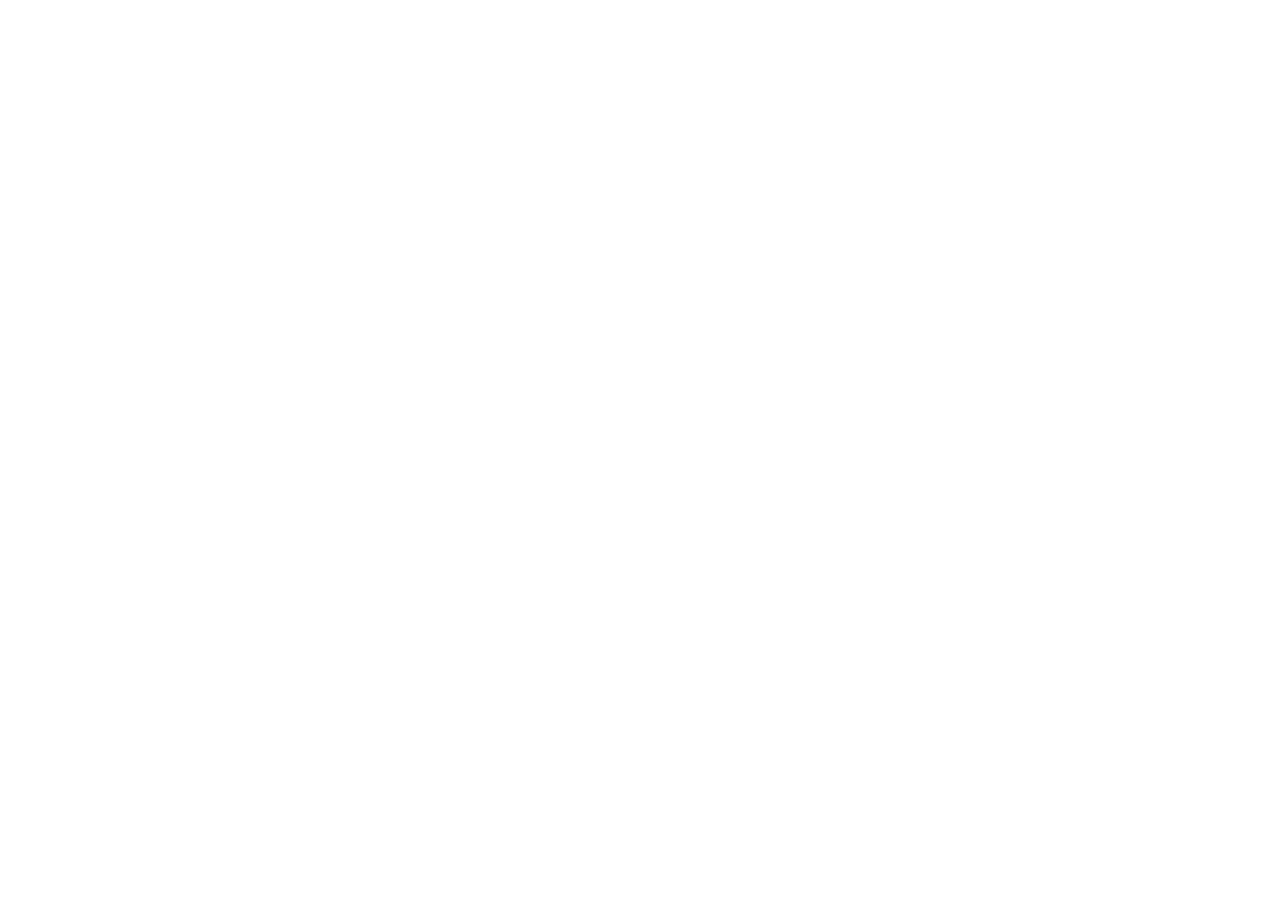
==== 01_Person_Counter/Index.html @ cbefbf77 "Update Index.html" ====
<!DOCTYPE html>
<html lang="en">

<head>
    <meta charset="UTF-8">
    <meta name="viewport" content="width=device-width, initial-scale=1.0">
    <link rel="stylesheet" href="Style.css">
    <title></title>

</head>

<body>
    
</body>

</html>
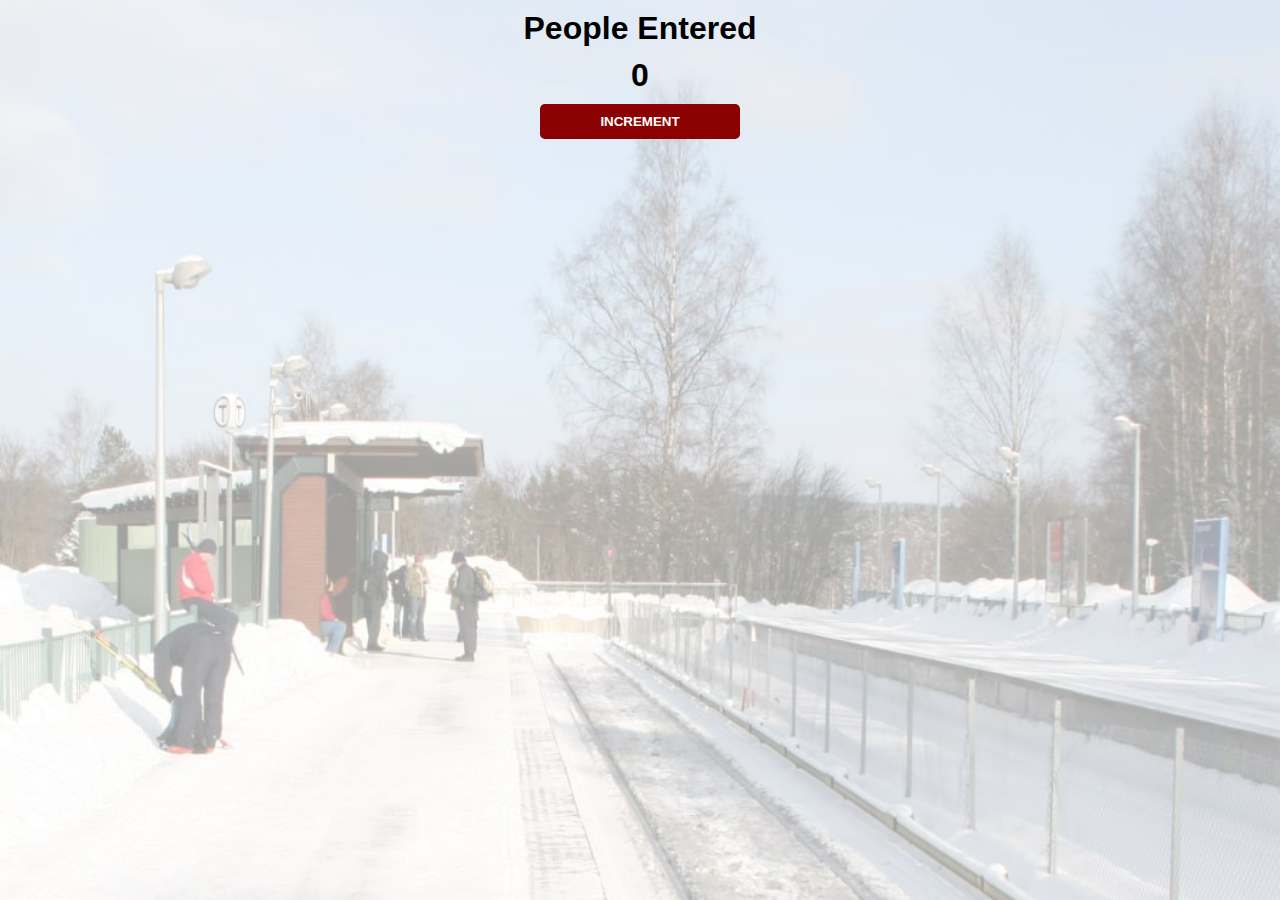
==== commit 89d85ef3: "increment logic" ====
--- a/01_Person_Counter/Index.html
+++ b/01_Person_Counter/Index.html
@@ -5,12 +5,15 @@
     <meta charset="UTF-8">
     <meta name="viewport" content="width=device-width, initial-scale=1.0">
     <link rel="stylesheet" href="Style.css">
-    <title></title>
+    <title>Person Calculator</title>
 
 </head>
 
 <body>
-    
+    <h1>People Entered</h1>
+    <h1 id="count">0</h1>
+    <button id="increment" onclick="increment()">INCREMENT</button>
 </body>
+ <script src="App.js"></script>
 
 </html>--- a/01_Person_Counter/Style.css
+++ b/01_Person_Counter/Style.css
@@ -0,0 +1,44 @@
+body {
+    background-image: url("station.jpg");
+    background-size: cover;
+    font-family: -apple-system, BlinkMacSystemFont, 'Segoe UI', Roboto, Oxygen, Ubuntu, Cantarell, 'Open Sans', 'Helvetica Neue', sans-serif;
+    font-weight: bold;
+    text-align: center;
+}
+
+h1 {
+    margin-top: 10px;
+    margin-bottom: 10px;
+}
+
+h2 {
+    font-size: 50px;
+    margin-top: 0;
+    margin-bottom: 20px;
+}
+
+button {
+    border: none;
+    padding-top: 10px;
+    padding-bottom: 10px;
+    color: white;
+    font-weight: bold;
+    width: 200px;
+    margin-bottom: 5px;
+    border-radius: 5px;
+}
+
+#increment{
+    background: darkred;
+    overflow: none;
+    cursor: pointer;
+    
+}
+#increment:hover{
+    border: 1px solid black;
+}
+
+#save-btn {
+    background: darkgreen;
+}
+
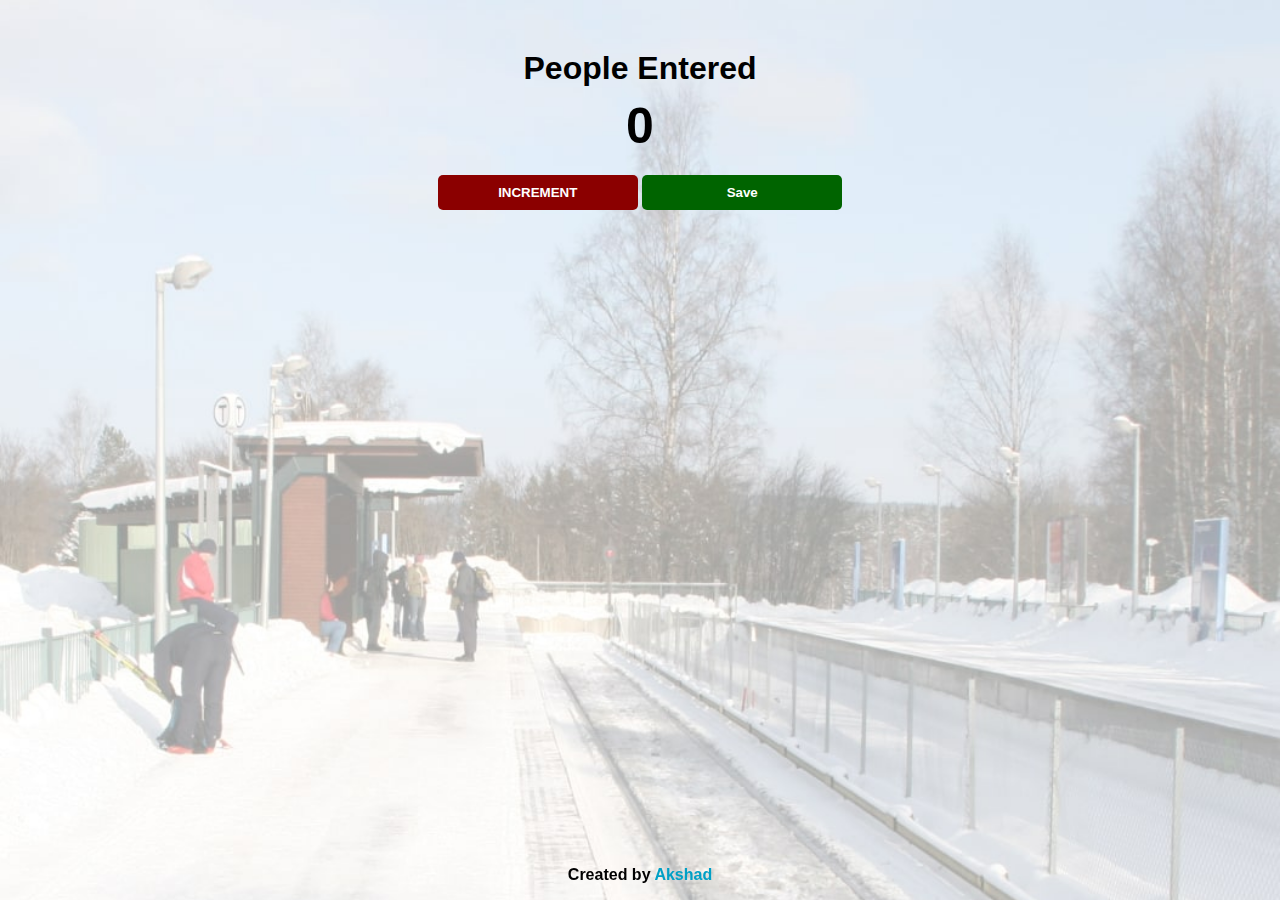
==== commit 8e2dc692: "footer section" ====
--- a/01_Person_Counter/Index.html
+++ b/01_Person_Counter/Index.html
@@ -11,9 +11,17 @@
 
 <body>
     <h1>People Entered</h1>
-    <h1 id="count">0</h1>
-    <button id="increment" onclick="increment()">INCREMENT</button>
+    <h2 id="count">0</h1>
+    <button id="increment-btn" onclick="increment()">INCREMENT</button>
+    <button id="save-btn" onclick="save()">Save</button>
+    <footer>
+        <div class="footer">
+            <p>Created by  <a href="https://akshadjaiswal-website.netlify.app/" target="_blank">Akshad</a> </p>
+            <!-- <p>Connect with me </p> -->
+
+        </div>
+    </footer>
 </body>
- <script src="App.js"></script>
+<script src="App.js"></script>
 
 </html>--- a/01_Person_Counter/Style.css
+++ b/01_Person_Counter/Style.css
@@ -7,13 +7,13 @@
 }
 
 h1 {
-    margin-top: 10px;
+    margin-top: 50px;
     margin-bottom: 10px;
 }
 
 h2 {
     font-size: 50px;
-    margin-top: 0;
+    margin-top: 10px;
     margin-bottom: 20px;
 }
 
@@ -28,13 +28,13 @@
     border-radius: 5px;
 }
 
-#increment{
+#increment-btn{
     background: darkred;
     overflow: none;
     cursor: pointer;
     
 }
-#increment:hover{
+#increment-btn:hover{
     border: 1px solid black;
 }
 
@@ -42,3 +42,16 @@
     background: darkgreen;
 }
 
+.footer {
+    position: fixed;
+    left: 0;
+    bottom: 0;
+    width: 100%;
+    color: black;
+    text-align: center;
+}
+.footer p a{
+    color:#00A0C6; 
+    text-decoration:none; 
+    cursor:pointer;
+   }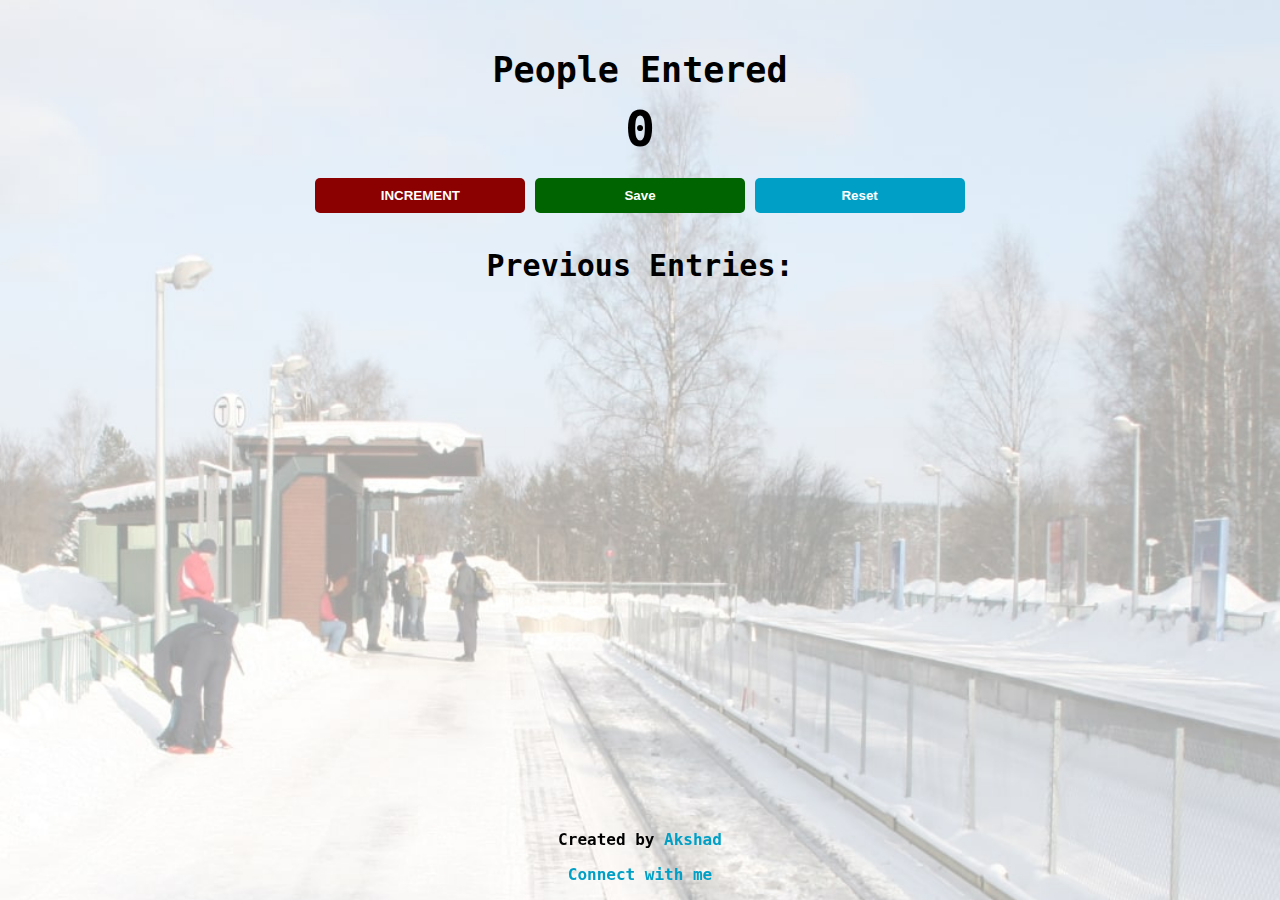
==== commit f0e9d0f5: "Complete updated repository of person counter app" ====
--- a/01_Person_Counter/Index.html
+++ b/01_Person_Counter/Index.html
@@ -5,19 +5,23 @@
     <meta charset="UTF-8">
     <meta name="viewport" content="width=device-width, initial-scale=1.0">
     <link rel="stylesheet" href="Style.css">
-    <title>Person Calculator</title>
+    <title>Person Counter</title>
 
 </head>
 
 <body>
-    <h1>People Entered</h1>
-    <h2 id="count">0</h1>
-    <button id="increment-btn" onclick="increment()">INCREMENT</button>
-    <button id="save-btn" onclick="save()">Save</button>
+    <div class="container">
+        <h1>People Entered</h1>
+        <h2 id="count">0</h1>
+            <button id="increment-btn" onclick="increment()">INCREMENT</button>
+            <button id="save-btn" onclick="save()">Save</button>
+            <button id="reset-btn" onclick="reset()">Reset</button>
+            <p id="save-el">Previous Entries: </p>
+    </div>
     <footer>
         <div class="footer">
-            <p>Created by  <a href="https://akshadjaiswal-website.netlify.app/" target="_blank">Akshad</a> </p>
-            <!-- <p>Connect with me </p> -->
+            <p>Created by <a href="https://akshadjaiswal-website.netlify.app/" target="_blank">Akshad</a> </p>
+            <p> <a href="https://bio.link/akshad_jaiswal" target="_blank">Connect with me</a> </p>
 
         </div>
     </footer>
--- a/01_Person_Counter/Style.css
+++ b/01_Person_Counter/Style.css
@@ -1,12 +1,21 @@
 body {
     background-image: url("station.jpg");
     background-size: cover;
-    font-family: -apple-system, BlinkMacSystemFont, 'Segoe UI', Roboto, Oxygen, Ubuntu, Cantarell, 'Open Sans', 'Helvetica Neue', sans-serif;
+    font-family: "Roboto Mono", monospace;
+    font-optical-sizing: auto;
     font-weight: bold;
     text-align: center;
 }
 
+.container {
+
+    max-width: 80%;
+    margin: auto;
+    border-radius: 10px;
+}
+
 h1 {
+    font-size: 35px;
     margin-top: 50px;
     margin-bottom: 10px;
 }
@@ -23,19 +32,39 @@
     padding-bottom: 10px;
     color: white;
     font-weight: bold;
-    width: 200px;
+    width: 210px;
     margin-bottom: 5px;
     border-radius: 5px;
 }
 
-#increment-btn{
+#increment-btn {
     background: darkred;
     overflow: none;
     cursor: pointer;
-    
+
 }
-#increment-btn:hover{
+
+#reset-btn {
+    background-color: #00A0C6;
+    overflow: none;
+    cursor: pointer;
+}
+
+#reset-btn:hover {
     border: 1px solid black;
+}
+
+#increment-btn:hover {
+    border: 1px solid black;
+}
+
+#save-btn:hover {
+    border: 1px solid black;
+}
+
+#save-el {
+    font-size: 30px;
+    font-weight: bold;
 }
 
 #save-btn {
@@ -50,8 +79,9 @@
     color: black;
     text-align: center;
 }
-.footer p a{
-    color:#00A0C6; 
-    text-decoration:none; 
-    cursor:pointer;
-   }+
+.footer p a {
+    color: #00A0C6;
+    text-decoration: none;
+    cursor: pointer;
+}